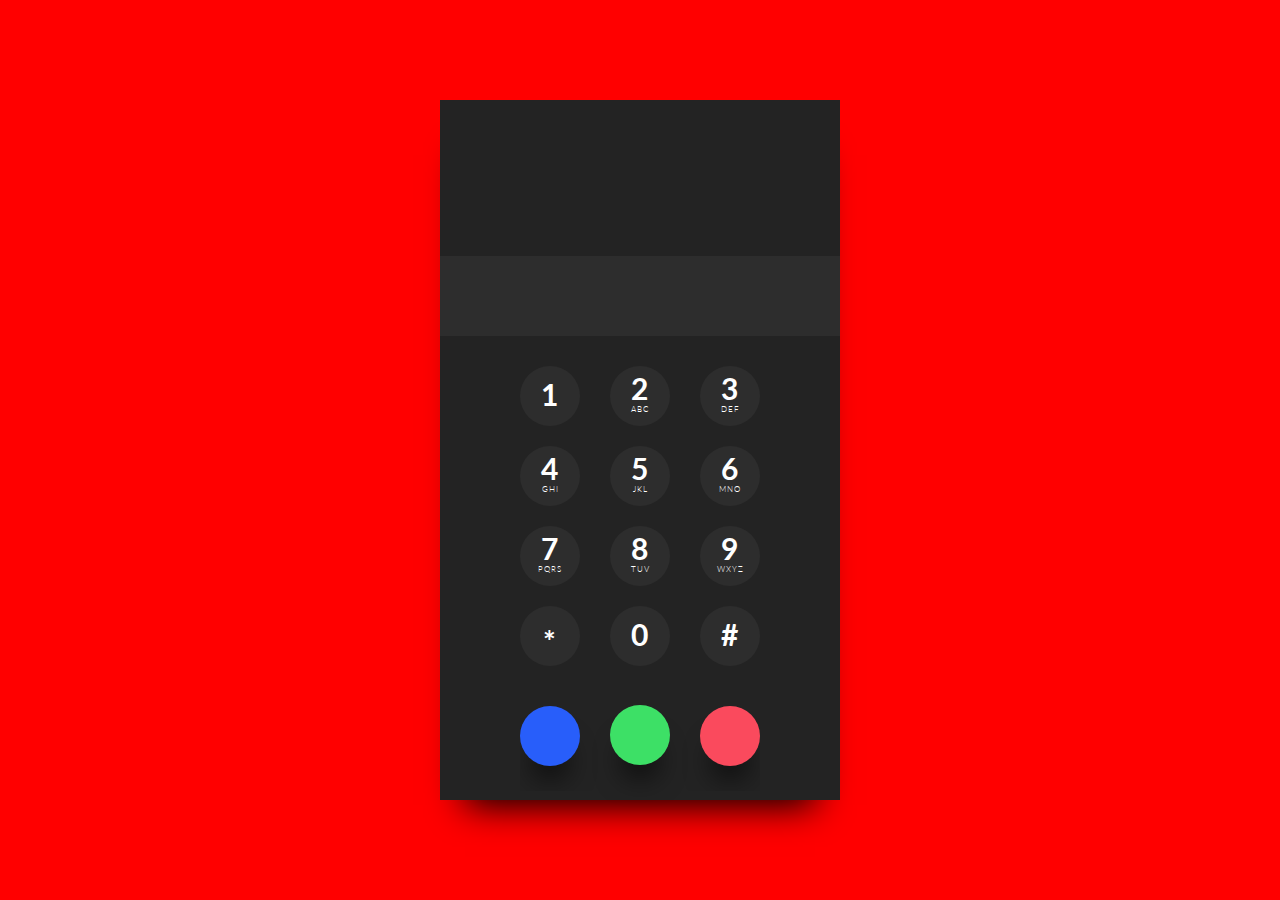
==== telefone.html @ 22db3dba "Initial commit" ====
<!DOCTYPE html>
<html lang="pt">
<head>
    <meta charset="UTF-8">
    <title>telefone</title>
    <link href="css/telefone.css" rel="stylesheet">
</head>
<body>
<div class="pad">
    <div class="dial-pad">
        <div class="contact">
            <div class="avatar"></div>
            <div class="contact-info">
                <div class="contact-name">Victor</div>
                <div class="contact-position">Contato</div>
                <div class="contact-number">
                    (123) 456 - 7890
                </div>
            </div>
            <div class="contact-buttons">
                <button class="icon-message"
                        style="background-image: url(http://pluspng.com/img-png/speech-bubble-png-hd-speech-bubble-high-quality-png-512.png)"></button>
                <button class="icon-video"
                        style="background-image: url(https://banner2.kisspng.com/20180407/gbq/kisspng-video-cameras-logo-photography-clip-art-camera-5ac987b1950e78.9313369515231569136106.jpg)"></button>
            </div>
        </div>
        <div class="phoneString">
            <input type="text" disabled>
        </div>
        <div class="digits">
            <div class="dig pound number-dig" name="1">1</div>
            <div class="dig number-dig" name="2">2
                <div class="sub-dig">ABC</div>
            </div>
            <div class="dig number-dig" name="3">3
                <div class="sub-dig">DEF</div>
            </div>
            <div class="dig number-dig" name="4">4
                <div class="sub-dig">GHI</div>
            </div>
            <div class="dig number-dig" name="5">5
                <div class="sub-dig">JKL</div>
            </div>
            <div class="dig number-dig" name="6">6
                <div class="sub-dig">MNO</div>
            </div>
            <div class="dig number-dig" name="7">7
                <div class="sub-dig">PQRS</div>
            </div>
            <div class="dig number-dig" name="8">8
                <div class="sub-dig">TUV</div>
            </div>
            <div class="dig number-dig" name="9">9
                <div class="sub-dig">WXYZ</div>
            </div>
            <div class="dig number-dig astrisk" name="*">*</div>
            <div class="dig number-dig pound" name="0">0</div>
            <div class="dig number-dig pound" name="#">#</div>
        </div>
        <div class="digits">
            <div class="dig addPerson action-dig"></div>
            <div class="dig-spacer"></div>
            <div class="dig goBack action-dig"></div>
        </div>
    </div>
    <div class="call-pad">
        <div class='pulsate'>
            <div></div>
            <div></div>
            <div></div>
        </div>
        <div class="ca-avatar"
             style="background-image: url(https://s3-us-west-2.amazonaws.com/s.cdpn.io/378978/profile/profile-80_1.jpg);"></div>
        <div class="ca-name">Victor</div>
        <div class="ca-number">123 456 7890</div>
        <div class="ca-status">Chamando</div>
        <div class="ca-buttons">
            <div class="ca-b-single" data-label="Add Contact"
                 style="background-image: url(http://simpleicon.com/wp-content/uploads/add_people.png)">
            </div>
            <div class="ca-b-single" data-label="Mute"
                 style="background-image: url(https://s17.postimg.org/hzg2431gr/mic.png)">
            </div>
            <div class="ca-b-single" data-label="Speaker"
                 style="background-image: url(https://s27.postimg.org/bebfcp8bj/speaker.png)"></div>
            <div class="ca-b-single" data-label="Face to Face"
                 style="background-image: url(https://s4.postimg.org/s5xyjztd5/facetoface.png)">
            </div>
            <div class="ca-b-single" data-label="Chat"
                 style="background-image: url(https://s29.postimg.org/tlddup9nn/message_Bubble.png)">
            </div>
            <div class="ca-b-single" data-label="Keypad"
                 style="background-image: url(https://s7.postimg.org/uxqt9hw5z/keypad.png)">
            </div>
        </div>


    </div>

    <div class="call action-dig">
        <div class="call-change"><span></span></div>
        <div class="call-icon"></div>
    </div>
</div>
<script src="https://code.jquery.com/jquery-3.4.1.slim.js"></script>
<script src="js/telefone.js"></script>
</body>
</html>
---- css/telefone.css ----
@import url(https://fonts.googleapis.com/css?family=Lato:400,400italic,700);

body {
    background-color: #ff0000;
    font-family: Lato;
    font-weight: 400;
    letter-spacing: 1px;
    -webkit-touch-callout: none;
    -webkit-user-select: none;
    -khtml-user-select: none;
    -moz-user-select: none;
    -ms-user-select: none;
    user-select: none;
}

.pad {
    width: 400px;
    height: 700px;
    background-color: #232323;
    position: absolute;
    left: 0;
    top: 0;
    right: 0;
    bottom: 0;
    margin: auto;
    box-shadow: 0 30px 35px -25px black;
    animation: showPad 1s ease forwards 1;
}

.pad .dial-pad .contact {
    width: 60%;
    position: relative;
    margin-left: 20%;
    margin-top: 40px;
    opacity: 0;
    transition: opacity 0.5s ease;
}

.pad .dial-pad .contact.showContact {
    opacity: 1;
}

.pad .dial-pad .contact .avatar {
    background-repeat: no-repeat;
    background-size: auto 100%;
    background-position: center center;
    width: 60px;
    height: 60px;
    border-radius: 100%;
    box-shadow: 0 15px 30px -10px black;
    position: absolute;
    left: 0px;
    top: 8px;
}

.pad .dial-pad .contact .contact-info {
    border-radius: 8px;
    width: 85%;
    margin-left: 15%;
    background-color: #2d2d2d;
    height: 76px;
    overflow: hidden;
}

.pad .dial-pad .contact .contact-info > div {
    width: 80%;
    margin-left: 20%;
    font-size: 12px;
    margin-top: 3px;
}

.pad .dial-pad .contact .contact-info .contact-name {
    color: #fdfdfd;
    margin-top: 12px;
}

.pad .dial-pad .contact .contact-info .contact-position {
    font-style: italic;
    color: #aeaeae;
}

.pad .dial-pad .contact .contact-info .contact-number {
    color: white;
}

.pad .dial-pad .contact .contact-info .contact-number span {
    color: #3de066;
    display: inline;
}

.pad .dial-pad .contact .contact-buttons {
    position: absolute;
    right: -5px;
    top: 0px;
    width: 40px;
    height: 76px;
}

.pad .dial-pad .contact .contact-buttons button {
    border: none;
    width: 25px;
    height: 25px;
    border-radius: 100%;
    box-shadow: 0 12px 25px -5px black;
    display: block;
    position: absolute;
    right: 0px;
    background-size: 75% auto;
    background-position: center center;
    background-repeat: no-repeat;
}

.pad .dial-pad .contact .contact-buttons button:focus {
    outline: none;
}

.pad .dial-pad .contact .contact-buttons button.icon-message {
    background-color: #ffc44e;
    top: 5px;
}

.pad .dial-pad .contact .contact-buttons button.icon-video {
    background-color: #a529f9;
    bottom: 5px;
}

.pad .dial-pad .phoneString {
    width: 100%;
    height: 80px;
    background-color: #2d2d2d;
    margin-top: 40px;
}

.pad .dial-pad .phoneString input {
    background-color: transparent;
    width: 60%;
    margin-left: 20%;
    height: 80px;
    border: none;
    font-size: 30px;
    color: white;
    font-weight: 700;
    letter-spacing: 2px;
}

.pad .dial-pad .phoneString input:focus {
    outline: none;
}

.pad .dial-pad .digits {
    overflow: hidden;
    width: 60%;
    margin-left: 20%;
    margin-top: 20px;
}

.pad .dial-pad .digits .dig-spacer {
    width: 60px;
    margin: 10px calc(50% - 90px);
    float: left;
}

.pad .dial-pad .digits .dig {
    color: white;
    font-size: 30px;
    float: left;
    background-color: #2d2d2d;
    text-align: center;
    width: 60px;
    height: 56px;
    border-radius: 100%;
    margin: 10px 0px;
    padding-top: 4px;
    font-weight: 700;
    cursor: pointer;
}

.pad .dial-pad .digits .dig.clicked {
    animation: pulse-gray linear 0.5s 1;
}

.pad .dial-pad .digits .dig:nth-child(3n-1) {
    margin: 10px calc(50% - 90px);
}

.pad .dial-pad .digits .dig.astrisk {
    padding-top: 17px;
    height: 43px;
}

.pad .dial-pad .digits .dig.pound {
    padding-top: 10px;
    height: 50px;
}

.pad .dial-pad .digits .dig .sub-dig {
    font-size: 8px;
    font-weight: 300;
    position: relative;
    top: -2px;
}

.pad .dial-pad .digits .dig.addPerson, .pad .dial-pad .digits .dig.goBack {
    background-repeat: no-repeat;
    background-position: center center;
    background-size: 55% auto;
    margin-bottom: 25px;
    box-shadow: 0px 25px 30px -15px black;
}

.pad .dial-pad .digits .dig.addPerson {
    background-color: #285efa;
    background-image: url(https://s16.postimg.org/4u2rbu85t/add_Person.png);
}

.pad .dial-pad .digits .dig.addPerson.clicked {
    animation: pulse-blue linear 0.5s 1;
}

.pad .dial-pad .digits .dig.goBack {
    background-color: #fa4a5d;
    background-image: url(https://s4.postimg.org/x6g6auu7d/back_Arrow.png);
}

.pad .dial-pad .digits .dig.goBack.clicked {
    animation: pulse-red linear 0.5s 1;
}

.pad .call-pad {
    opacity: 0;
    height: 0px;
    pointer-events: none;
    background: #111111;
    transition: opacity 0.3s ease;
    position: absolute;
    width: 100%;
    left: 0px;
    top: 0px;
    transition: opacity 0.3s ease;
}

.pad .call-pad.in-call {
    height: 100%;
    opacity: 1;
    pointer-events: all;
}

.pad .call-pad .pulsate {
    opacity: 0;
    width: 150px;
    height: 0px;
    overflow: visible;
    position: relative;
    display: block;
    margin: 0 auto 0;
    top: 120px;
    transition: opacity 0.5s ease;
}

.pad .call-pad .pulsate.active-call {
    animation: pulsator 2s ease infinite;
    opacity: 1;
}

.pad .call-pad .pulsate div {
    position: absolute;
    background-color: rgba(255, 255, 255, 0.06);
    border-radius: 100%;
    margin: auto;
    left: 0;
    top: 0;
    right: 0;
    bottom: 0;
}

.pad .call-pad .pulsate div:nth-child(1) {
    width: 110px;
    height: 110px;
}

.pad .call-pad .pulsate div:nth-child(2) {
    width: 122px;
    height: 122px;
}

.pad .call-pad .pulsate div:nth-child(3) {
    width: 134px;
    height: 134px;
}

.pad .call-pad .ca-avatar {
    width: 100px;
    height: 100px;
    margin: 70px auto;
    margin-bottom: 30px;
    display: block;
    background-color: #111;
    border-radius: 100%;
    box-shadow: 0px 20px 25px -10px rgba(0, 0, 0, 0.8);
    background-position: center center;
    background-size: 100% auto;
    background-repeat: no-repeat;
    transition: opacity 1s ease, transform 1s ease;
    opacity: 0.5;
    transform: scale(0.5, 0.5);
}

.pad .call-pad .ca-avatar.in-call {
    transform: scale(1, 1);
    opacity: 1;
}

.pad .call-pad .ca-name, .pad .call-pad .ca-number, .pad .call-pad .ca-status {
    width: 60%;
    margin-left: 20%;
    color: white;
    text-align: center;
    font-weight: bold;
    margin-bottom: 15px;
}

.pad .call-pad .ca-name {
    font-size: 18px;
}

.pad .call-pad .ca-number {
    font-size: 28px;
    letter-spacing: 2px;
}

.pad .call-pad .ca-status {
    font-size: 30px;
    margin-top: 40px;
    margin-bottom: 40px;
}

.pad .call-pad .ca-status:after {
    content: attr(data-dots);
    position: absolute;
}

.pad .call-pad .ca-buttons {
    width: 70%;
    margin-left: 15%;
}

.pad .call-pad .ca-buttons .ca-b-single {
    float: left;
    width: 60px;
    height: 60px;
    background-color: rgba(255, 255, 255, 0.3);
    border-radius: 100%;
    position: relative;
    margin-bottom: 40px;
    background-position: center center;
    background-repeat: no-repeat;
    background-size: 55% auto;
}

.pad .call-pad .ca-buttons .ca-b-single:nth-child(3n-1) {
    margin-left: calc(100% - 230px);
    margin-right: calc(100% - 230px);
}

.pad .call-pad .ca-buttons .ca-b-single:after {
    content: attr(data-label);
    color: white;
    position: absolute;
    text-align: center;
    font-size: 10px;
    width: 100px;
    bottom: -20px;
    left: -18px;
    letter-spacing: 2px;
}

.call {
    color: white;
    font-size: 30px;
    text-align: center;
    width: 60px;
    height: 60px;
    border-radius: 100%;
    margin: 10px 0px;
    font-weight: 700;
    cursor: pointer;
    position: absolute;
    left: calc(50% - 30px);
    bottom: 25px;
    box-shadow: 0px 25px 30px -15px black;
    background-color: #3de066;
}

.call .call-icon {
    position: absolute;
    left: 0px;
    top: 0px;
    width: 100%;
    height: 100%;
    background-size: 60% auto;
    background-repeat: no-repeat;
    background-position: center center;
    background-image: url(https://www.pngkey.com/png/full/524-5247336_call-us-1-877-582-transparent-background-phone.png);
    transition: transform 0.3s ease;
}

.call .call-icon.in-call {
    -ms-transform: rotate(134deg);
    -webkit-transform: rotate(134deg);
    transform: rotate(134deg);
}

.call .call-change {
    width: 60px;
    height: 60px;
    border-radius: 100%;
    overflow: hidden;
}

.call .call-change span {
    width: 70px;
    height: 67px;
    display: block;
    background-color: #fa4a5d;
    position: relative;
    top: 70px;
    left: 70px;
    border-radius: 100%;
    transition: left 0.3s ease, top 0.3s ease;
}

.call .call-change.in-call span {
    top: -5px;
    left: -5px;
}

.call.clicked {
    animation: pulse-green linear 0.5s 1 forwards;
}

@keyframes pulse-gray {
    0% {
        box-shadow: inset 0 0 0px 30px #2d2d2d, inset 0 0 0px 30px white;
        -ms-transform: scale(1, 1);
        -webkit-transform: scale(1, 1);
        transform: scale(1, 1);
    }
    10% {
        -ms-transform: scale(0.8, 0.8);
        -webkit-transform: scale(0.8, 0.8);
        transform: scale(0.8, 0.8);
    }
    30% {
        box-shadow: inset 0 0 0px 10px #2d2d2d, inset 0 0 0px 30px white;
    }
    60% {
        box-shadow: inset 0 0 0px 0px #2d2d2d, inset 0 0 0px 0px white;
        -ms-transform: scale(0.8, 0.8);
        -webkit-transform: scale(0.8, 0.8);
        transform: scale(0.8, 0.8);
    }
    100% {
        -ms-transform: scale(1, 1);
        -webkit-transform: scale(1, 1);
        transform: scale(1, 1);
    }
}

@keyframes pulse-blue {
    0% {
        box-shadow: inset 0 0 0px 30px #285efa, inset 0 0 0px 30px white;
        -ms-transform: scale(1, 1);
        -webkit-transform: scale(1, 1);
        transform: scale(1, 1);
    }
    10% {
        -ms-transform: scale(0.8, 0.8);
        -webkit-transform: scale(0.8, 0.8);
        transform: scale(0.8, 0.8);
    }
    30% {
        box-shadow: inset 0 0 0px 10px #285efa, inset 0 0 0px 30px white;
    }
    60% {
        box-shadow: inset 0 0 0px 0px #285efa, inset 0 0 0px 0px white;
        -ms-transform: scale(0.8, 0.8);
        -webkit-transform: scale(0.8, 0.8);
        transform: scale(0.8, 0.8);
    }
    100% {
        -ms-transform: scale(1, 1);
        -webkit-transform: scale(1, 1);
        transform: scale(1, 1);
    }
}

@keyframes pulse-green {
    0% {
        box-shadow: inset 0 0 0px 30px #3de066, inset 0 0 0px 30px white;
        -ms-transform: scale(1, 1);
        -webkit-transform: scale(1, 1);
        transform: scale(1, 1);
    }
    10% {
        -ms-transform: scale(0.8, 0.8);
        -webkit-transform: scale(0.8, 0.8);
        transform: scale(0.8, 0.8);
    }
    30% {
        box-shadow: inset 0 0 0px 10px #3de066, inset 0 0 0px 30px white;
    }
    60% {
        box-shadow: inset 0 0 0px 0px #3de066, inset 0 0 0px 0px white;
        -ms-transform: scale(0.8, 0.8);
        -webkit-transform: scale(0.8, 0.8);
        transform: scale(0.8, 0.8);
    }
    100% {
        -ms-transform: scale(1, 1);
        -webkit-transform: scale(1, 1);
        transform: scale(1, 1);
    }
}

@keyframes pulse-red {
    0% {
        box-shadow: inset 0 0 0px 30px #fa4a5d, inset 0 0 0px 30px white;
        -ms-transform: scale(1, 1);
        -webkit-transform: scale(1, 1);
        transform: scale(1, 1);
    }
    10% {
        -ms-transform: scale(0.8, 0.8);
        -webkit-transform: scale(0.8, 0.8);
        transform: scale(0.8, 0.8);
    }
    30% {
        box-shadow: inset 0 0 0px 10px #fa4a5d, inset 0 0 0px 30px white;
    }
    60% {
        box-shadow: inset 0 0 0px 0px #fa4a5d, inset 0 0 0px 0px white;
        -ms-transform: scale(0.8, 0.8);
        -webkit-transform: scale(0.8, 0.8);
        transform: scale(0.8, 0.8);
    }
    100% {
        -ms-transform: scale(1, 1);
        -webkit-transform: scale(1, 1);
        transform: scale(1, 1);
    }
}

@keyframes pulsator {
    0% {
        -ms-transform: scale(1, 1);
        -webkit-transform: scale(1, 1);
        transform: scale(1, 1);
    }
    40% {
        -ms-transform: scale(0.8, 0.8);
        -webkit-transform: scale(0.8, 0.8);
        transform: scale(0.8, 0.8);
    }
    100% {
        -ms-transform: scale(1, 1);
        -webkit-transform: scale(1, 1);
        transform: scale(1, 1);
    }
}

@keyframes showPad {
    0% {
        top: 50px;
        opacity: 0;
    }
    100% {
        top: 0px;
        opacity: 1;
    }
}

p {
    position: fixed;
    bottom: 0px;
    left: 15px;
    color: white;
    font-family: Lato;
    font-weight: 300;
    overflow: hidden;
}

p a:link, p a:visited {
    color: white;
}

p a:hover {
    opacity: 0.5;
}

p img {
    width: 20px;
    height: 20px;
    position: relative;
    top: 6px;
}
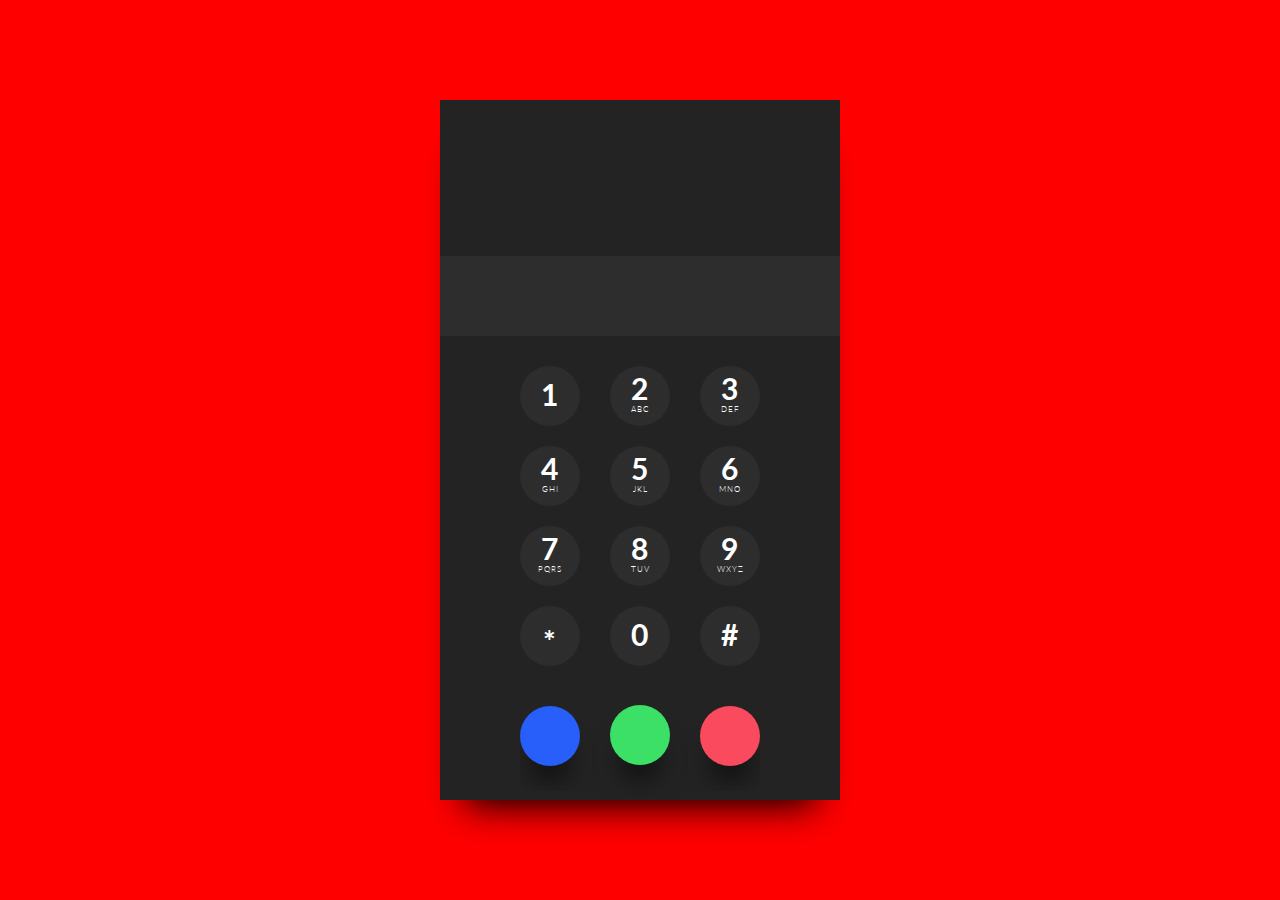
==== commit 9051c832: "Finalizando o layoult" ====
--- a/telefone.html
+++ b/telefone.html
@@ -4,105 +4,108 @@
     <meta charset="UTF-8">
     <title>telefone</title>
     <link href="css/telefone.css" rel="stylesheet">
+    <script src="js/fontawesome.js"></script>
 </head>
 <body>
-<div class="pad">
-    <div class="dial-pad">
-        <div class="contact">
-            <div class="avatar"></div>
-            <div class="contact-info">
-                <div class="contact-name">Victor</div>
-                <div class="contact-position">Contato</div>
-                <div class="contact-number">
+<div class="telefone">
+    <div class="teclado">
+        <div class="contato">
+            <div class="avatar"><i class="fas fa-user-tie" style="font-size: 50px; margin-left: 15%"></i></div>
+            <div class="contato-info">
+                <div class="contato-nome">Victor</div>
+                <div class="contato-position">contato</div>
+                <div class="contato-numero">
                     (123) 456 - 7890
                 </div>
             </div>
-            <div class="contact-buttons">
-                <button class="icon-message"
-                        style="background-image: url(http://pluspng.com/img-png/speech-bubble-png-hd-speech-bubble-high-quality-png-512.png)"></button>
-                <button class="icon-video"
-                        style="background-image: url(https://banner2.kisspng.com/20180407/gbq/kisspng-video-cameras-logo-photography-clip-art-camera-5ac987b1950e78.9313369515231569136106.jpg)"></button>
+            <div class="contato-buttons">
+                <button class="icon-message"><i class="fas fa-comments"></i></button>
+                <button class="icon-video"><i class="fas fa-video"></i></button>
             </div>
         </div>
-        <div class="phoneString">
-            <input type="text" disabled>
+        <div class="numero">
+            <input type="text" id="numero" disabled>
         </div>
-        <div class="digits">
-            <div class="dig pound number-dig" name="1">1</div>
-            <div class="dig number-dig" name="2">2
+        <div class="digitos">
+            <div class="dig pound numero-digito" name="1">1</div>
+            <div class="dig numero-digito" name="2">2
                 <div class="sub-dig">ABC</div>
             </div>
-            <div class="dig number-dig" name="3">3
+            <div class="dig numero-digito" name="3">3
                 <div class="sub-dig">DEF</div>
             </div>
-            <div class="dig number-dig" name="4">4
+            <div class="dig numero-digito" name="4">4
                 <div class="sub-dig">GHI</div>
             </div>
-            <div class="dig number-dig" name="5">5
+            <div class="dig numero-digito" name="5">5
                 <div class="sub-dig">JKL</div>
             </div>
-            <div class="dig number-dig" name="6">6
+            <div class="dig numero-digito" name="6">6
                 <div class="sub-dig">MNO</div>
             </div>
-            <div class="dig number-dig" name="7">7
+            <div class="dig numero-digito" name="7">7
                 <div class="sub-dig">PQRS</div>
             </div>
-            <div class="dig number-dig" name="8">8
+            <div class="dig numero-digito" name="8">8
                 <div class="sub-dig">TUV</div>
             </div>
-            <div class="dig number-dig" name="9">9
+            <div class="dig numero-digito" name="9">9
                 <div class="sub-dig">WXYZ</div>
             </div>
-            <div class="dig number-dig astrisk" name="*">*</div>
-            <div class="dig number-dig pound" name="0">0</div>
-            <div class="dig number-dig pound" name="#">#</div>
+            <div class="dig numero-digito asterisco" name="*">*</div>
+            <div class="dig numero-digito pound" name="0">0</div>
+            <div class="dig numero-digito pound" name="#">#</div>
         </div>
-        <div class="digits">
-            <div class="dig addPerson action-dig"></div>
-            <div class="dig-spacer"></div>
-            <div class="dig goBack action-dig"></div>
+        <div class="digitos">
+            <div class="dig addContato acao-digito"><i class="fas fa-user-plus"
+                                                     style="margin-left: 10%; margin-top: 15%"></i></div>
+            <div class="dig-espaco"></div>
+            <div class="dig voltar acao-digito"><i class="fas fa-backspace"
+                                                  style="margin-top: 20%; margin-right: 4%"></i></div>
         </div>
     </div>
-    <div class="call-pad">
+    <div class="chamada">
         <div class='pulsate'>
             <div></div>
             <div></div>
             <div></div>
         </div>
-        <div class="ca-avatar"
-             style="background-image: url(https://s3-us-west-2.amazonaws.com/s.cdpn.io/378978/profile/profile-80_1.jpg);"></div>
+        <div class="ca-avatar"><i class="fas fa-user-tie" style="font-size: 82px; margin-left: 15%"></i></div>
         <div class="ca-name">Victor</div>
         <div class="ca-number">123 456 7890</div>
         <div class="ca-status">Chamando</div>
         <div class="ca-buttons">
-            <div class="ca-b-single" data-label="Add Contact"
-                 style="background-image: url(http://simpleicon.com/wp-content/uploads/add_people.png)">
+            <div class="ca-b-single" data-label="Add contato">
+                <i class="fas fa-user-plus"
+                   style="margin-left: 14%; margin-top: 15%; font-size: 41px"></i>
             </div>
-            <div class="ca-b-single" data-label="Mute"
-                 style="background-image: url(https://s17.postimg.org/hzg2431gr/mic.png)">
+            <div class="ca-b-single" data-label="Mudo">
+                <i class="fas fa-volume-mute" style="margin-left: 14%; margin-top: 15%; font-size: 41px"></i>
             </div>
-            <div class="ca-b-single" data-label="Speaker"
-                 style="background-image: url(https://s27.postimg.org/bebfcp8bj/speaker.png)"></div>
-            <div class="ca-b-single" data-label="Face to Face"
-                 style="background-image: url(https://s4.postimg.org/s5xyjztd5/facetoface.png)">
+            <div class="ca-b-single" data-label="Alto Falante">
+                <i class="fas fa-volume-up" style="margin-left: 14%; margin-top: 15%; font-size: 41px"></i>
             </div>
-            <div class="ca-b-single" data-label="Chat"
-                 style="background-image: url(https://s29.postimg.org/tlddup9nn/message_Bubble.png)">
+            <div class="ca-b-single" data-label="Face to Face">
+                <i class="fas fa-video" style="margin-left: 14%; margin-top: 15%; font-size: 41px"></i>
             </div>
-            <div class="ca-b-single" data-label="Keypad"
-                 style="background-image: url(https://s7.postimg.org/uxqt9hw5z/keypad.png)">
+            <div class="ca-b-single" data-label="Chat">
+                <i class="fas fa-comments" style="margin-left: 14%; margin-top: 15%; font-size: 41px"></i>
+            </div>
+            <div class="ca-b-single" data-label="Teclado">
+                <i class="fas fa-keyboard" style="margin-left: 14%; margin-top: 15%; font-size: 41px"></i>
             </div>
         </div>
 
 
     </div>
 
-    <div class="call action-dig">
+    <div class="call acao-digito">
         <div class="call-change"><span></span></div>
-        <div class="call-icon"></div>
+        <div class="call-icon"><i class="fas fa-phone-alt" style="margin-top: 25%"></i></div>
     </div>
 </div>
-<script src="https://code.jquery.com/jquery-3.4.1.slim.js"></script>
+
+<script src="js/jquery-3.4.1.slim.js"></script>
 <script src="js/telefone.js"></script>
 </body>
 </html>--- a/css/telefone.css
+++ b/css/telefone.css
@@ -1,8 +1,7 @@
 @import url(https://fonts.googleapis.com/css?family=Lato:400,400italic,700);
-
 body {
-    background-color: #ff0000;
-    font-family: Lato;
+    background-color: red;
+    font-family: Lato, serif;
     font-weight: 400;
     letter-spacing: 1px;
     -webkit-touch-callout: none;
@@ -12,8 +11,7 @@
     -ms-user-select: none;
     user-select: none;
 }
-
-.pad {
+.telefone {
     width: 400px;
     height: 700px;
     background-color: #232323;
@@ -26,8 +24,7 @@
     box-shadow: 0 30px 35px -25px black;
     animation: showPad 1s ease forwards 1;
 }
-
-.pad .dial-pad .contact {
+.telefone .teclado .contato {
     width: 60%;
     position: relative;
     margin-left: 20%;
@@ -35,12 +32,10 @@
     opacity: 0;
     transition: opacity 0.5s ease;
 }
-
-.pad .dial-pad .contact.showContact {
+.telefone .teclado .contato.showcontato {
     opacity: 1;
 }
-
-.pad .dial-pad .contact .avatar {
+.telefone .teclado .contato .avatar {
     background-repeat: no-repeat;
     background-size: auto 100%;
     background-position: center center;
@@ -52,8 +47,7 @@
     left: 0px;
     top: 8px;
 }
-
-.pad .dial-pad .contact .contact-info {
+.telefone .teclado .contato .contato-info {
     border-radius: 8px;
     width: 85%;
     margin-left: 15%;
@@ -61,42 +55,35 @@
     height: 76px;
     overflow: hidden;
 }
-
-.pad .dial-pad .contact .contact-info > div {
+.telefone .teclado .contato .contato-info > div {
     width: 80%;
     margin-left: 20%;
     font-size: 12px;
     margin-top: 3px;
 }
-
-.pad .dial-pad .contact .contact-info .contact-name {
+.telefone .teclado .contato .contato-info .contato-nome {
     color: #fdfdfd;
     margin-top: 12px;
 }
-
-.pad .dial-pad .contact .contact-info .contact-position {
+.telefone .teclado .contato .contato-info .contato-position {
     font-style: italic;
     color: #aeaeae;
 }
-
-.pad .dial-pad .contact .contact-info .contact-number {
-    color: white;
-}
-
-.pad .dial-pad .contact .contact-info .contact-number span {
+.telefone .teclado .contato .contato-info .contato-numero {
+    color: white;
+}
+.telefone .teclado .contato .contato-info .contato-numero span {
     color: #3de066;
     display: inline;
 }
-
-.pad .dial-pad .contact .contact-buttons {
+.telefone .teclado .contato .contato-buttons {
     position: absolute;
     right: -5px;
     top: 0px;
     width: 40px;
     height: 76px;
 }
-
-.pad .dial-pad .contact .contact-buttons button {
+.telefone .teclado .contato .contato-buttons button {
     border: none;
     width: 25px;
     height: 25px;
@@ -109,29 +96,24 @@
     background-position: center center;
     background-repeat: no-repeat;
 }
-
-.pad .dial-pad .contact .contact-buttons button:focus {
+.telefone .teclado .contato .contato-buttons button:focus {
     outline: none;
 }
-
-.pad .dial-pad .contact .contact-buttons button.icon-message {
+.telefone .teclado .contato .contato-buttons button.icon-message {
     background-color: #ffc44e;
     top: 5px;
 }
-
-.pad .dial-pad .contact .contact-buttons button.icon-video {
+.telefone .teclado .contato .contato-buttons button.icon-video {
     background-color: #a529f9;
     bottom: 5px;
 }
-
-.pad .dial-pad .phoneString {
+.telefone .teclado .numero {
     width: 100%;
     height: 80px;
     background-color: #2d2d2d;
     margin-top: 40px;
 }
-
-.pad .dial-pad .phoneString input {
+.telefone .teclado .numero input {
     background-color: transparent;
     width: 60%;
     margin-left: 20%;
@@ -142,25 +124,21 @@
     font-weight: 700;
     letter-spacing: 2px;
 }
-
-.pad .dial-pad .phoneString input:focus {
+.telefone .teclado .numero input:focus {
     outline: none;
 }
-
-.pad .dial-pad .digits {
+.telefone .teclado .digitos {
     overflow: hidden;
     width: 60%;
     margin-left: 20%;
     margin-top: 20px;
 }
-
-.pad .dial-pad .digits .dig-spacer {
+.telefone .teclado .digitos .dig-espaco {
     width: 60px;
     margin: 10px calc(50% - 90px);
     float: left;
 }
-
-.pad .dial-pad .digits .dig {
+.telefone .teclado .digitos .dig {
     color: white;
     font-size: 30px;
     float: left;
@@ -174,59 +152,46 @@
     font-weight: 700;
     cursor: pointer;
 }
-
-.pad .dial-pad .digits .dig.clicked {
+.telefone .teclado .digitos .dig.clicked {
     animation: pulse-gray linear 0.5s 1;
 }
-
-.pad .dial-pad .digits .dig:nth-child(3n-1) {
+.telefone .teclado .digitos .dig:nth-child(3n-1) {
     margin: 10px calc(50% - 90px);
 }
-
-.pad .dial-pad .digits .dig.astrisk {
+.telefone .teclado .digitos .dig.asterisco {
     padding-top: 17px;
     height: 43px;
 }
-
-.pad .dial-pad .digits .dig.pound {
+.telefone .teclado .digitos .dig.pound {
     padding-top: 10px;
     height: 50px;
 }
-
-.pad .dial-pad .digits .dig .sub-dig {
+.telefone .teclado .digitos .dig .sub-dig {
     font-size: 8px;
     font-weight: 300;
     position: relative;
     top: -2px;
 }
-
-.pad .dial-pad .digits .dig.addPerson, .pad .dial-pad .digits .dig.goBack {
+.telefone .teclado .digitos .dig.addContato, .telefone .teclado .digitos .dig.voltar {
     background-repeat: no-repeat;
     background-position: center center;
     background-size: 55% auto;
     margin-bottom: 25px;
     box-shadow: 0px 25px 30px -15px black;
 }
-
-.pad .dial-pad .digits .dig.addPerson {
+.telefone .teclado .digitos .dig.addContato {
     background-color: #285efa;
-    background-image: url(https://s16.postimg.org/4u2rbu85t/add_Person.png);
-}
-
-.pad .dial-pad .digits .dig.addPerson.clicked {
+}
+.telefone .teclado .digitos .dig.addContato.clicked {
     animation: pulse-blue linear 0.5s 1;
 }
-
-.pad .dial-pad .digits .dig.goBack {
+.telefone .teclado .digitos .dig.voltar {
     background-color: #fa4a5d;
-    background-image: url(https://s4.postimg.org/x6g6auu7d/back_Arrow.png);
-}
-
-.pad .dial-pad .digits .dig.goBack.clicked {
+}
+.telefone .teclado .digitos .dig.voltar.clicked {
     animation: pulse-red linear 0.5s 1;
 }
-
-.pad .call-pad {
+.telefone .chamada {
     opacity: 0;
     height: 0px;
     pointer-events: none;
@@ -238,14 +203,12 @@
     top: 0px;
     transition: opacity 0.3s ease;
 }
-
-.pad .call-pad.in-call {
+.telefone .chamada.in-call {
     height: 100%;
     opacity: 1;
     pointer-events: all;
 }
-
-.pad .call-pad .pulsate {
+.telefone .chamada .pulsate {
     opacity: 0;
     width: 150px;
     height: 0px;
@@ -256,13 +219,11 @@
     top: 120px;
     transition: opacity 0.5s ease;
 }
-
-.pad .call-pad .pulsate.active-call {
+.telefone .chamada .pulsate.active-call {
     animation: pulsator 2s ease infinite;
     opacity: 1;
 }
-
-.pad .call-pad .pulsate div {
+.telefone .chamada .pulsate div {
     position: absolute;
     background-color: rgba(255, 255, 255, 0.06);
     border-radius: 100%;
@@ -272,23 +233,19 @@
     right: 0;
     bottom: 0;
 }
-
-.pad .call-pad .pulsate div:nth-child(1) {
+.telefone .chamada .pulsate div:nth-child(1) {
     width: 110px;
     height: 110px;
 }
-
-.pad .call-pad .pulsate div:nth-child(2) {
+.telefone .chamada .pulsate div:nth-child(2) {
     width: 122px;
     height: 122px;
 }
-
-.pad .call-pad .pulsate div:nth-child(3) {
+.telefone .chamada .pulsate div:nth-child(3) {
     width: 134px;
     height: 134px;
 }
-
-.pad .call-pad .ca-avatar {
+.telefone .chamada .ca-avatar {
     width: 100px;
     height: 100px;
     margin: 70px auto;
@@ -304,13 +261,11 @@
     opacity: 0.5;
     transform: scale(0.5, 0.5);
 }
-
-.pad .call-pad .ca-avatar.in-call {
+.telefone .chamada .ca-avatar.in-call {
     transform: scale(1, 1);
     opacity: 1;
 }
-
-.pad .call-pad .ca-name, .pad .call-pad .ca-number, .pad .call-pad .ca-status {
+.telefone .chamada .ca-name, .telefone .chamada .ca-number, .telefone .chamada .ca-status {
     width: 60%;
     margin-left: 20%;
     color: white;
@@ -318,33 +273,27 @@
     font-weight: bold;
     margin-bottom: 15px;
 }
-
-.pad .call-pad .ca-name {
+.telefone .chamada .ca-name {
     font-size: 18px;
 }
-
-.pad .call-pad .ca-number {
+.telefone .chamada .ca-number {
     font-size: 28px;
     letter-spacing: 2px;
 }
-
-.pad .call-pad .ca-status {
+.telefone .chamada .ca-status {
     font-size: 30px;
     margin-top: 40px;
     margin-bottom: 40px;
 }
-
-.pad .call-pad .ca-status:after {
+.telefone .chamada .ca-status:after {
     content: attr(data-dots);
     position: absolute;
 }
-
-.pad .call-pad .ca-buttons {
+.telefone .chamada .ca-buttons {
     width: 70%;
     margin-left: 15%;
 }
-
-.pad .call-pad .ca-buttons .ca-b-single {
+.telefone .chamada .ca-buttons .ca-b-single {
     float: left;
     width: 60px;
     height: 60px;
@@ -356,13 +305,11 @@
     background-repeat: no-repeat;
     background-size: 55% auto;
 }
-
-.pad .call-pad .ca-buttons .ca-b-single:nth-child(3n-1) {
+.telefone .chamada .ca-buttons .ca-b-single:nth-child(3n-1) {
     margin-left: calc(100% - 230px);
     margin-right: calc(100% - 230px);
 }
-
-.pad .call-pad .ca-buttons .ca-b-single:after {
+.telefone .chamada .ca-buttons .ca-b-single:after {
     content: attr(data-label);
     color: white;
     position: absolute;
@@ -373,7 +320,6 @@
     left: -18px;
     letter-spacing: 2px;
 }
-
 .call {
     color: white;
     font-size: 30px;
@@ -390,33 +336,28 @@
     box-shadow: 0px 25px 30px -15px black;
     background-color: #3de066;
 }
-
 .call .call-icon {
     position: absolute;
-    left: 0px;
-    top: 0px;
+    left: 0;
+    top: 0;
     width: 100%;
     height: 100%;
     background-size: 60% auto;
     background-repeat: no-repeat;
     background-position: center center;
-    background-image: url(https://www.pngkey.com/png/full/524-5247336_call-us-1-877-582-transparent-background-phone.png);
     transition: transform 0.3s ease;
 }
-
 .call .call-icon.in-call {
     -ms-transform: rotate(134deg);
     -webkit-transform: rotate(134deg);
     transform: rotate(134deg);
 }
-
 .call .call-change {
     width: 60px;
     height: 60px;
     border-radius: 100%;
     overflow: hidden;
 }
-
 .call .call-change span {
     width: 70px;
     height: 67px;
@@ -428,16 +369,13 @@
     border-radius: 100%;
     transition: left 0.3s ease, top 0.3s ease;
 }
-
 .call .call-change.in-call span {
     top: -5px;
     left: -5px;
 }
-
 .call.clicked {
     animation: pulse-green linear 0.5s 1 forwards;
 }
-
 @keyframes pulse-gray {
     0% {
         box-shadow: inset 0 0 0px 30px #2d2d2d, inset 0 0 0px 30px white;
@@ -465,7 +403,6 @@
         transform: scale(1, 1);
     }
 }
-
 @keyframes pulse-blue {
     0% {
         box-shadow: inset 0 0 0px 30px #285efa, inset 0 0 0px 30px white;
@@ -493,7 +430,6 @@
         transform: scale(1, 1);
     }
 }
-
 @keyframes pulse-green {
     0% {
         box-shadow: inset 0 0 0px 30px #3de066, inset 0 0 0px 30px white;
@@ -521,7 +457,6 @@
         transform: scale(1, 1);
     }
 }
-
 @keyframes pulse-red {
     0% {
         box-shadow: inset 0 0 0px 30px #fa4a5d, inset 0 0 0px 30px white;
@@ -549,7 +484,6 @@
         transform: scale(1, 1);
     }
 }
-
 @keyframes pulsator {
     0% {
         -ms-transform: scale(1, 1);
@@ -567,7 +501,6 @@
         transform: scale(1, 1);
     }
 }
-
 @keyframes showPad {
     0% {
         top: 50px;
@@ -578,29 +511,24 @@
         opacity: 1;
     }
 }
-
 p {
     position: fixed;
     bottom: 0px;
     left: 15px;
     color: white;
-    font-family: Lato;
+    font-family: Lato, serif;
     font-weight: 300;
     overflow: hidden;
 }
-
 p a:link, p a:visited {
     color: white;
 }
-
 p a:hover {
     opacity: 0.5;
 }
-
 p img {
     width: 20px;
     height: 20px;
     position: relative;
     top: 6px;
 }
-
